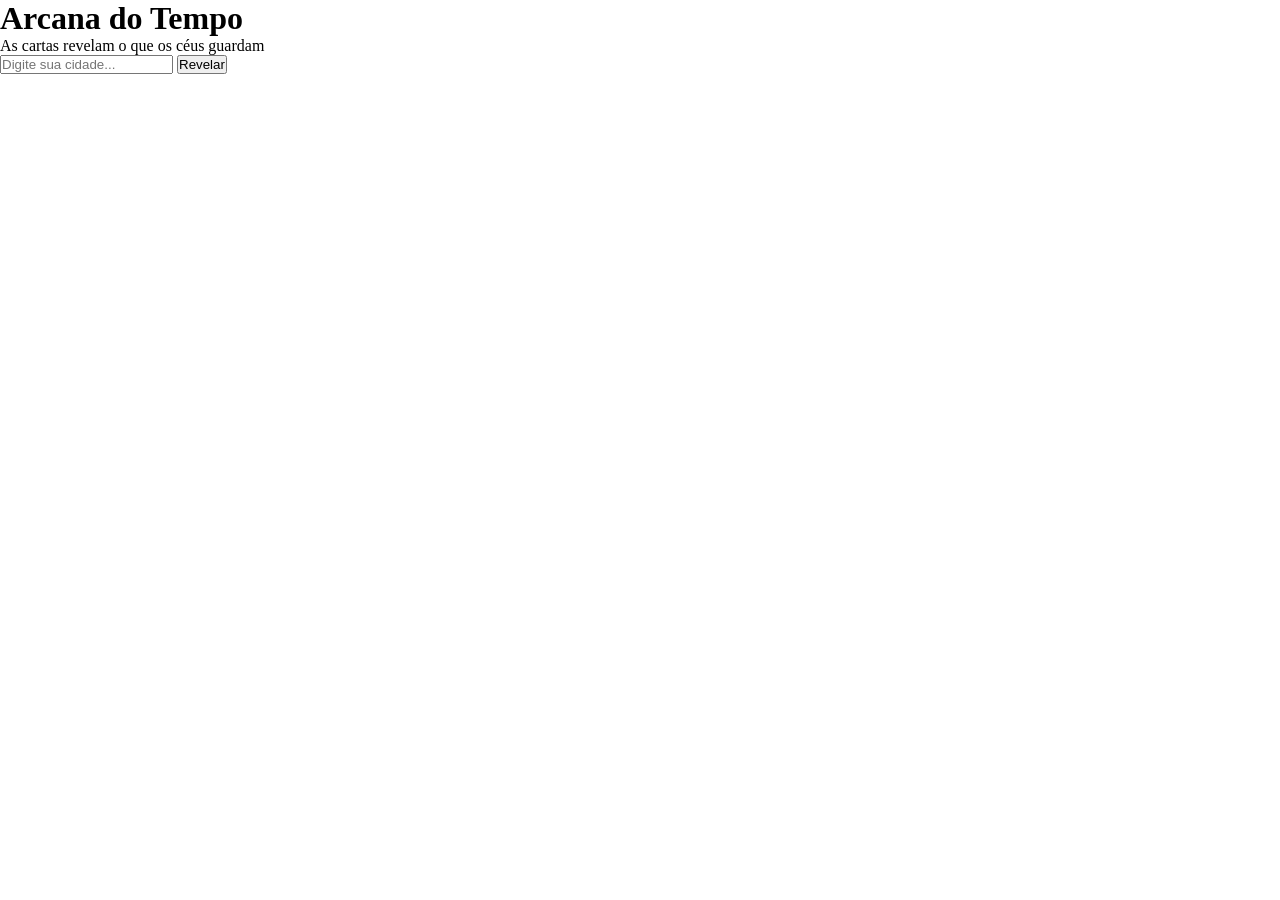
==== index.html @ d46c6950 "alteracoesfeitas" ====
<!DOCTYPE html>
<html lang="pt-BR">
<head>
  <meta charset="UTF-8">
  <meta name="viewport" content="width=device-width, initial-scale=1.0">
  <title>Arcana do Tempo</title>
  <link href="https://fonts.googleapis.com/css2?family=Cinzel:wght@400;600&family=IM+Fell+English:ital@0;1&display=swap" rel="stylesheet">
  <link rel="stylesheet" href="Cartas.css">
</head>
<body>
 
  <!-- BUSCA -->
  <div class="busca" id="busca">
    <h1 class="titulo">Arcana do Tempo</h1>
    <p class="subtitulo">As cartas revelam o que os céus guardam</p>
    <div class="input-wrap">
      <input type="text" id="cidade-input" placeholder="Digite sua cidade..." />
      <button onclick="buscarClima()">Revelar</button>
    </div>
    <p class="erro" id="erro"></p>
  </div>
 
  <!-- CENA PRINCIPAL -->
  <div class="cena" id="cena" style="display:none;">
 
    <!-- BRAÇO -->
    <div class="mont">
      <img src="SuperioreCotovelo.png" class="mem sup">
      <img src="Braco.png" class="mem brac" id="brac">
      <img src="CotoveloRetoMelhorado.png" class="mem cot">
      <div class="baralho" id="baralho"></div>
    </div>
 
    <!-- MESA -->
    <div class="mesa" id="mesa"></div>
 
  </div>
 
  <!-- MODAL -->
  <div class="modal-overlay" id="modal-overlay" onclick="fecharModal()">
    <div class="modal" onclick="event.stopPropagation()">
      <button class="modal-fechar" onclick="fecharModal()">✕</button>
      <div class="modal-header">
        <img class="modal-carta" id="modal-carta" src="" alt="">
        <div class="modal-info">
          <h2 class="modal-titulo" id="modal-titulo"></h2>
          <p  class="modal-data" id="modal-data"></p>
          <p  class="modal-clima" id="modal-clima"></p>
          <div class="modal-temps">
            <span class="temp-max" id="modal-max"></span>
            <span class="temp-min" id="modal-min"></span>
          </div>
          <div class="modal-stat">
            <span>💧</span>
            <span id="modal-chuva"></span>
          </div>
          <div class="modal-stat">
            <span>💨</span>
            <span id="modal-vento"></span>
          </div>
        </div>
      </div>
      <div class="modal-grafico">
        <p class="grafico-titulo">Temperatura a cada 1h</p>
        <div class="grafico-wrap" id="grafico"></div>
      </div>
    </div>
  </div>
 
  <script src="Cartas.js"></script>
</body>
</html>
---- Cartas.css ----
@import url('https://fonts.googleapis.com/css2?family=Libre+Caslon+Text:ital,wght@0,400;0,700;1,400&display=swap');

* {
    margin: 0;
    padding: 0;
    box-sizing: border-box;
}

body {
    background-color: #ffffff;
    overflow: hidden;
}

.mont {
    position: relative;
    width: 100%;
    height: 100vh;
    background-image: url(fundotela.png);
    background-position: center center;
    background-size: cover;
    background-repeat: no-repeat;
    background-attachment: fixed;
}

.mem {
    position: absolute;
}

.sup {
    z-index: 2;
    width: 35vw;
    top: -14vw;    
    left: 50%;
    transform: translateX(-50%);
    opacity: 1;
}

.cot {  
    z-index: 1;
    width: 35vw;     
    top: -7.9vw;
    left: 35.9%;    
    transform-origin: 80% 20%;
    transform: rotate(18deg);
}

.brac {
    z-index: 3;
    width: 35vw;
    top: -9.1vw;
    left: 43.3%;
    transform-origin: 20% 50%;
}

/* carta do braço até o local da mesa */
@keyframes voo {
    0%   { transform: translate(var(--dx-start), var(--dy-start)) rotate(var(--rot-start)) scale(1.1); opacity: 1; }
    60%  { opacity: 1; }
    100% { transform: translate(0px, 0px) rotate(0deg) scale(1); opacity: 1; }
}

.carta-mesa.voando {
    opacity: 1 !important;
    animation: voo 0.55s cubic-bezier(0.25, 0.46, 0.45, 0.94) forwards;
}

/* BARALHO */
.baralho {
    position: absolute;
    top: 8vw;
    left: 50%;
    transform: translateX(-50%);
    width: 9vw;
    height: 13vw;
    z-index: 10;
}
 
.carta-baralho {
    position: absolute;
    width: 9vw;
    height: 13vw;
    border-radius: 0.5vw;
    overflow: hidden;
    box-shadow: 0 2px 8px rgba(0,0,0,0.6);
    transition: opacity 0.25s;
}
 
.carta-baralho img {
    width: 100%;
    height: 100%;
    object-fit: cover;
    transform: rotate(180deg); /* de costas */
}
 
.carta-baralho:nth-child(1) { top:  0px; left:  0px; }
.carta-baralho:nth-child(2) { top: -1px; left: -1px; }
.carta-baralho:nth-child(3) { top: -2px; left: -2px; }
.carta-baralho:nth-child(4) { top: -3px; left: -3px; }
.carta-baralho:nth-child(5) { top: -4px; left: -4px; }
.carta-baralho:nth-child(6) { top: -5px; left: -5px; }
.carta-baralho:nth-child(7) { top: -6px; left: -6px; }
.carta-baralho:nth-child(8) { top: -7px; left: -7px; }
 
/* MESA */
.mesa {
    position: fixed;
    bottom: 5vh;
    left: 50%;
    transform: translateX(-50%);
    display: flex;
    gap: 1vw;
    align-items: flex-end;
    z-index: 5;
}
 
/* CARTA NA MESA */
.carta-mesa {
    width: 9vw;
    height: 13vw;
    border-radius: 0.5vw;
    overflow: hidden;
    box-shadow: 0 4px 16px rgba(0,0,0,0.5);
    cursor: pointer;
    perspective: 800px;
    opacity: 0;
    transform: translateY(-55vh);
    transition: transform 0.55s cubic-bezier(0.25, 0.46, 0.45, 0.94), opacity 0.3s ease;
}
 
.carta-mesa.ativa {
    opacity: 1;
    transform: translateY(0);
}
 
.carta-mesa:hover .carta-inner { transform: scale(1.04); }
 
/* flip 3D */
.carta-inner {
    position: relative;
    width: 100%;
    height: 100%;
    transform-style: preserve-3d;
    transition: transform 0.7s cubic-bezier(0.4,0,0.2,1), scale 0.2s;
}
 
.carta-mesa.virada .carta-inner { transform: rotateY(180deg); }
 
.carta-frente, .carta-verso {
    position: absolute;
    inset: 0;
    backface-visibility: hidden;
}
 
.carta-frente img,
.carta-verso  img {
    width: 100%;
    height: 100%;
    object-fit: cover;
}
 
.carta-verso { transform: rotateY(180deg); }
 
/* MODAL */
.modal-overlay {
    display: none;
    position: fixed;
    inset: 0;
    background: rgba(0,0,0,0.75);
    z-index: 100;
    align-items: center;
    justify-content: center;
}
 
.modal-overlay.aberto { display: flex; }
 
.modal {
    background: #1a1208;
    border: 0.5px solid #7a5a28;
    border-radius: 12px;
    padding: 1.5rem;
    width: min(800px, 92vw);
    max-height: 88vh;
    overflow-y: auto;
    position: relative;
}
 
.modal-fechar {
    position: absolute;
    top: 1rem; right: 1rem;
    background: none;
    border: none;
    color: #7a6040;
    font-size: 1.2rem;
    cursor: pointer;
}
.modal-fechar:hover { color: #c8a050; }
 
.modal-header {
    display: flex;
    gap: 1.5rem;
    margin-bottom: 1.5rem;
    align-items: flex-start;
}
 
.modal-carta {
    width: 120px;
    min-width: 120px;
    border-radius: 8px;
    border: 0.5px solid #7a5a28;
}
 
.modal-titulo {
    font-family: "Libre Caslon Text", serif;
    font-size: 1.4rem;
    color: #c8a050;
    font-weight: 600;
    margin-bottom: 0.25rem;
}
 
.modal-data {
    font-size: 0.85rem;
    color: #7a6040;
    margin-bottom: 0.5rem;
    font-style: italic;
}
 
.modal-clima {
    font-size: 1rem;
    color: #e8d4a0;
    margin-bottom: 0.75rem;
    font-style: italic;
}
 
.modal-temps {
    display: flex;
    gap: 1rem;
    margin-bottom: 0.5rem;
}
 
.temp-max {
    font-family: "Libre Caslon Text", serif;
    font-size: 1.5rem;
    color: #e8a050;
}
 
.temp-min {
    font-family: "Libre Caslon Text", serif;
    font-size: 1.5rem;
    color: #7ab0d0;
}
 
.modal-stat {
    display: flex;
    gap: 0.5rem;
    font-size: 0.9rem;
    color: #a09070;
    margin-bottom: 0.25rem;
}
 
/* GRÁFICO */
.grafico-titulo {
    font-family: "Libre Caslon Text", serif;
    font-size: 0.8rem;
    color: #7a6040;
    letter-spacing: 0.1em;
    text-transform: uppercase;
    margin-bottom: 1rem;
    border-top: 0.5px solid #3a2a10;
    padding-top: 1rem;
}
 
.grafico-wrap {
    display: flex;
    align-items: flex-end;
    gap: 0.75rem;
    height: 100px;
    padding-bottom: 0.5rem;
}
 
.grafico-col {
    display: flex;
    flex-direction: column;
    align-items: center;
    gap: 4px;
    flex: 1;
}
 
.grafico-barra {
    width: 100%;
    background: #c8a050;
    border-radius: 3px 3px 0 0;
    min-height: 4px;
    transition: height 0.5s;
}
 
.grafico-hora  { font-size: 10px; color: #5a4a28; }
.grafico-temp  { font-size: 11px; color: #e8d4a0; font-family: "Libre Caslon Text", serif; }
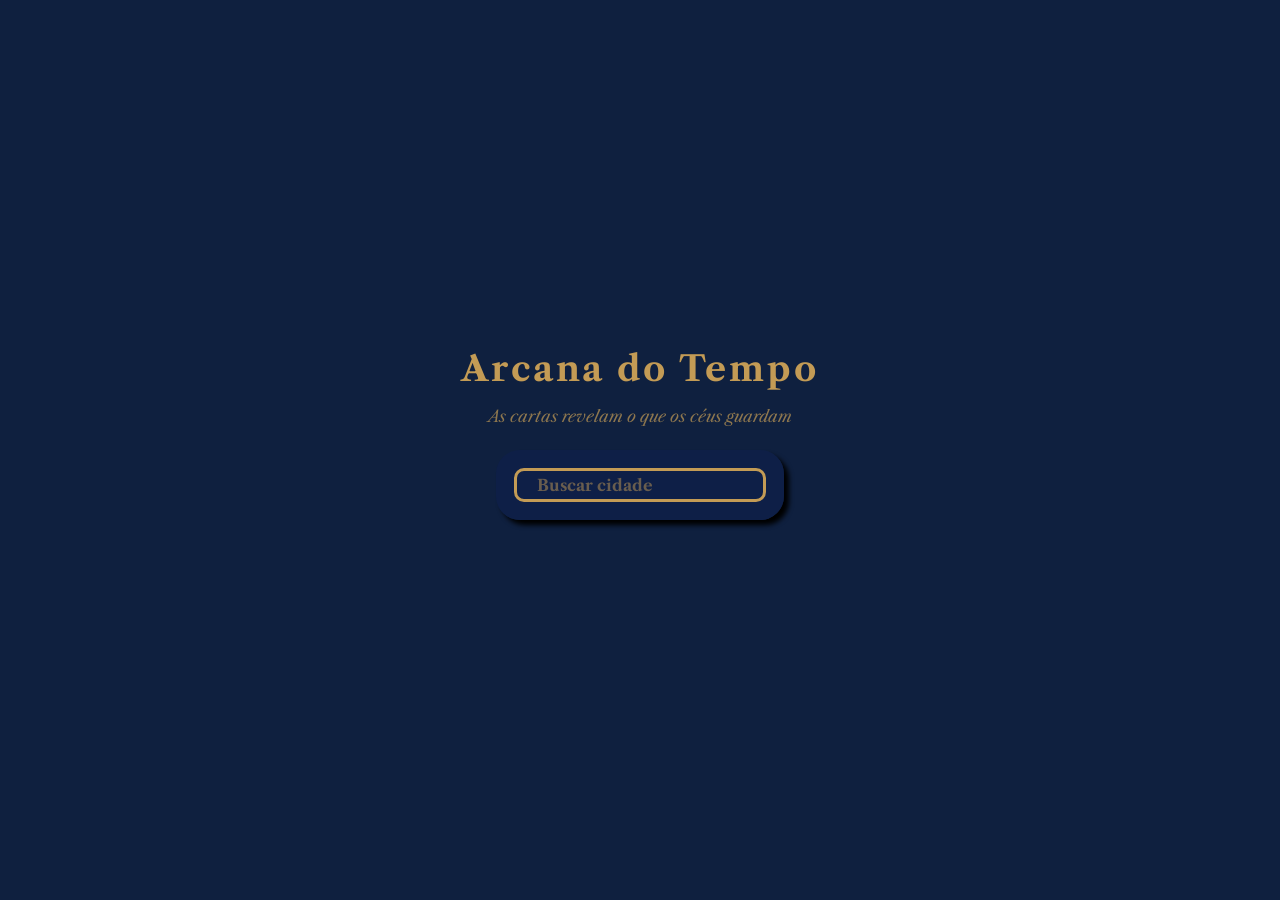
==== commit 6a0fd262: "Melhorado" ====
--- a/index.html
+++ b/index.html
@@ -5,24 +5,34 @@
   <meta name="viewport" content="width=device-width, initial-scale=1.0">
   <title>Arcana do Tempo</title>
   <link href="https://fonts.googleapis.com/css2?family=Cinzel:wght@400;600&family=IM+Fell+English:ital@0;1&display=swap" rel="stylesheet">
+  <link href="https://fonts.googleapis.com/css2?family=Libre+Caslon+Text:ital,wght@0,400;0,700;1,400&display=swap" rel="stylesheet">
+  <link rel="stylesheet" href="https://cdnjs.cloudflare.com/ajax/libs/font-awesome/7.0.1/css/all.min.css" integrity="sha512-2SwdPD6INVrV/lHTZbO2nodKhrnDdJK9/kg2XD1r9uGqPo1cUbujc+IYdlYdEErWNu69gVcYgdxlmVmzTWnetw==" crossorigin="anonymous" referrerpolicy="no-referrer" />
   <link rel="stylesheet" href="Cartas.css">
 </head>
 <body>
- 
+
   <!-- BUSCA -->
   <div class="busca" id="busca">
     <h1 class="titulo">Arcana do Tempo</h1>
     <p class="subtitulo">As cartas revelam o que os céus guardam</p>
-    <div class="input-wrap">
-      <input type="text" id="cidade-input" placeholder="Digite sua cidade..." />
-      <button onclick="buscarClima()">Revelar</button>
+    <div id="container">
+      <form id="search" onsubmit="event.preventDefault(); buscarClima();">
+        <i class="fa-solid fa-location-dot"></i>
+        <input type="search"
+          name="city_name"
+          id="cidade-input"
+          placeholder="Buscar cidade" />
+        <button type="submit">
+          <i class="fa-solid fa-magnifying-glass"></i>
+        </button>
+      </form>
     </div>
     <p class="erro" id="erro"></p>
   </div>
- 
+
   <!-- CENA PRINCIPAL -->
   <div class="cena" id="cena" style="display:none;">
- 
+
     <!-- BRAÇO -->
     <div class="mont">
       <img src="SuperioreCotovelo.png" class="mem sup">
@@ -30,12 +40,12 @@
       <img src="CotoveloRetoMelhorado.png" class="mem cot">
       <div class="baralho" id="baralho"></div>
     </div>
- 
+
     <!-- MESA -->
     <div class="mesa" id="mesa"></div>
- 
+
   </div>
- 
+
   <!-- MODAL -->
   <div class="modal-overlay" id="modal-overlay" onclick="fecharModal()">
     <div class="modal" onclick="event.stopPropagation()">
@@ -44,8 +54,8 @@
         <img class="modal-carta" id="modal-carta" src="" alt="">
         <div class="modal-info">
           <h2 class="modal-titulo" id="modal-titulo"></h2>
-          <p  class="modal-data" id="modal-data"></p>
-          <p  class="modal-clima" id="modal-clima"></p>
+          <p  class="modal-data"   id="modal-data"></p>
+          <p  class="modal-clima"  id="modal-clima"></p>
           <div class="modal-temps">
             <span class="temp-max" id="modal-max"></span>
             <span class="temp-min" id="modal-min"></span>
@@ -66,7 +76,7 @@
       </div>
     </div>
   </div>
- 
+
   <script src="Cartas.js"></script>
 </body>
 </html>
--- a/Cartas.css
+++ b/Cartas.css
@@ -1,25 +1,120 @@
 @import url('https://fonts.googleapis.com/css2?family=Libre+Caslon+Text:ital,wght@0,400;0,700;1,400&display=swap');
 
 * {
+    font-family: "Libre Caslon Text", serif;
+    font-weight: 700;
+    font-style: normal;
     margin: 0;
     padding: 0;
     box-sizing: border-box;
 }
 
+/* ── TELA DE BUSCA ── */
 body {
-    background-color: #ffffff;
-    overflow: hidden;
-}
-
-.mont {
-    position: relative;
-    width: 100%;
+    display: flex;
+    align-items: center;
+    justify-content: center;
     height: 100vh;
-    background-image: url(fundotela.png);
+    background-image: url('fundotela.png');
     background-position: center center;
     background-size: cover;
     background-repeat: no-repeat;
     background-attachment: fixed;
+    background-color: rgba(15, 32, 63, 1);
+    overflow: hidden;
+}
+
+.busca {
+    display: flex;
+    flex-direction: column;
+    align-items: center;
+    gap: 1rem;
+}
+
+.titulo {
+    font-family: "Libre Caslon Text", serif;
+    font-size: 2.2rem;
+    color: rgba(195, 155, 85, 1);
+    text-align: center;
+    letter-spacing: 0.08em;
+}
+
+.subtitulo {
+    font-size: 1rem;
+    color: rgba(195, 155, 85, 0.7);
+    font-style: italic;
+    font-weight: 400;
+    text-align: center;
+    margin-bottom: 0.5rem;
+}
+
+#container {
+    background-color: rgba(15, 32, 73, 0.93);
+    border-radius: 24px;
+    padding: 18px;
+    box-shadow: 5px 5px 5px rgba(0, 0, 0, 1);
+}
+
+#search {
+    display: flex;
+    align-items: center;
+    gap: 8px;
+    border: 3px solid rgba(195, 155, 85, 1);
+    border-radius: 10px;
+    padding: 4px 12px;
+    color: rgba(195, 155, 85, 1);
+}
+
+#search input {
+    border: none;
+    background-color: transparent;
+    font-size: 100%;
+    width: 100%;
+    color: rgba(195, 155, 85, 1);
+}
+
+#search input::placeholder {
+    color: rgba(195, 155, 85, 0.5);
+}
+
+#search input:focus-visible {
+    outline: none;
+}
+
+#search button {
+    background-color: transparent;
+    border: none;
+    cursor: pointer;
+    color: rgba(195, 155, 85, 1);
+}
+
+#search button:hover {
+    transform: scale(1.2);
+    transition: 0.08s ease;
+}
+
+.erro {
+    color: rgba(195, 100, 80, 0.9);
+    font-size: 0.85rem;
+    font-style: italic;
+    min-height: 1.2em;
+}
+
+/* ── CENA PRINCIPAL ── */
+.cena {
+    position: fixed;
+    inset: 0;
+}
+
+.mont {
+    position: relative;
+    width: 100%;
+    height: 100vh;
+    background-image: url(Fundo.png);
+    background-position: center center;
+    background-size: cover;
+    background-repeat: no-repeat;
+    background-attachment: fixed;
 }
 
 .mem {
@@ -29,17 +124,17 @@
 .sup {
     z-index: 2;
     width: 35vw;
-    top: -14vw;    
+    top: -14vw;
     left: 50%;
     transform: translateX(-50%);
     opacity: 1;
 }
 
-.cot {  
+.cot {
     z-index: 1;
-    width: 35vw;     
+    width: 35vw;
     top: -7.9vw;
-    left: 35.9%;    
+    left: 35.9%;
     transform-origin: 80% 20%;
     transform: rotate(18deg);
 }
@@ -52,7 +147,7 @@
     transform-origin: 20% 50%;
 }
 
-/* carta do braço até o local da mesa */
+/* ANIMAÇÃO CARTA – voo do baralho até a mesa */
 @keyframes voo {
     0%   { transform: translate(var(--dx-start), var(--dy-start)) rotate(var(--rot-start)) scale(1.1); opacity: 1; }
     60%  { opacity: 1; }
@@ -64,7 +159,7 @@
     animation: voo 0.55s cubic-bezier(0.25, 0.46, 0.45, 0.94) forwards;
 }
 
-/* BARALHO */
+/* ── BARALHO ── */
 .baralho {
     position: absolute;
     top: 8vw;
@@ -74,7 +169,7 @@
     height: 13vw;
     z-index: 10;
 }
- 
+
 .carta-baralho {
     position: absolute;
     width: 9vw;
@@ -84,14 +179,14 @@
     box-shadow: 0 2px 8px rgba(0,0,0,0.6);
     transition: opacity 0.25s;
 }
- 
+
 .carta-baralho img {
     width: 100%;
     height: 100%;
     object-fit: cover;
-    transform: rotate(180deg); /* de costas */
-}
- 
+    transform: rotate(180deg);
+}
+
 .carta-baralho:nth-child(1) { top:  0px; left:  0px; }
 .carta-baralho:nth-child(2) { top: -1px; left: -1px; }
 .carta-baralho:nth-child(3) { top: -2px; left: -2px; }
@@ -100,8 +195,8 @@
 .carta-baralho:nth-child(6) { top: -5px; left: -5px; }
 .carta-baralho:nth-child(7) { top: -6px; left: -6px; }
 .carta-baralho:nth-child(8) { top: -7px; left: -7px; }
- 
-/* MESA */
+
+/* ── MESA ── */
 .mesa {
     position: fixed;
     bottom: 5vh;
@@ -112,8 +207,8 @@
     align-items: flex-end;
     z-index: 5;
 }
- 
-/* CARTA NA MESA */
+
+/* ── CARTA NA MESA ── */
 .carta-mesa {
     width: 9vw;
     height: 13vw;
@@ -126,14 +221,14 @@
     transform: translateY(-55vh);
     transition: transform 0.55s cubic-bezier(0.25, 0.46, 0.45, 0.94), opacity 0.3s ease;
 }
- 
+
 .carta-mesa.ativa {
     opacity: 1;
     transform: translateY(0);
 }
- 
+
 .carta-mesa:hover .carta-inner { transform: scale(1.04); }
- 
+
 /* flip 3D */
 .carta-inner {
     position: relative;
@@ -142,25 +237,25 @@
     transform-style: preserve-3d;
     transition: transform 0.7s cubic-bezier(0.4,0,0.2,1), scale 0.2s;
 }
- 
+
 .carta-mesa.virada .carta-inner { transform: rotateY(180deg); }
- 
+
 .carta-frente, .carta-verso {
     position: absolute;
     inset: 0;
     backface-visibility: hidden;
 }
- 
+
 .carta-frente img,
 .carta-verso  img {
     width: 100%;
     height: 100%;
     object-fit: cover;
 }
- 
+
 .carta-verso { transform: rotateY(180deg); }
- 
-/* MODAL */
+
+/* ── MODAL ── */
 .modal-overlay {
     display: none;
     position: fixed;
@@ -170,9 +265,9 @@
     align-items: center;
     justify-content: center;
 }
- 
+
 .modal-overlay.aberto { display: flex; }
- 
+
 .modal {
     background: #1a1208;
     border: 0.5px solid #7a5a28;
@@ -183,7 +278,7 @@
     overflow-y: auto;
     position: relative;
 }
- 
+
 .modal-fechar {
     position: absolute;
     top: 1rem; right: 1rem;
@@ -194,21 +289,21 @@
     cursor: pointer;
 }
 .modal-fechar:hover { color: #c8a050; }
- 
+
 .modal-header {
     display: flex;
     gap: 1.5rem;
     margin-bottom: 1.5rem;
     align-items: flex-start;
 }
- 
+
 .modal-carta {
     width: 120px;
     min-width: 120px;
     border-radius: 8px;
     border: 0.5px solid #7a5a28;
 }
- 
+
 .modal-titulo {
     font-family: "Libre Caslon Text", serif;
     font-size: 1.4rem;
@@ -216,39 +311,39 @@
     font-weight: 600;
     margin-bottom: 0.25rem;
 }
- 
+
 .modal-data {
     font-size: 0.85rem;
     color: #7a6040;
     margin-bottom: 0.5rem;
     font-style: italic;
 }
- 
+
 .modal-clima {
     font-size: 1rem;
     color: #e8d4a0;
     margin-bottom: 0.75rem;
     font-style: italic;
 }
- 
+
 .modal-temps {
     display: flex;
     gap: 1rem;
     margin-bottom: 0.5rem;
 }
- 
+
 .temp-max {
     font-family: "Libre Caslon Text", serif;
     font-size: 1.5rem;
     color: #e8a050;
 }
- 
+
 .temp-min {
     font-family: "Libre Caslon Text", serif;
     font-size: 1.5rem;
     color: #7ab0d0;
 }
- 
+
 .modal-stat {
     display: flex;
     gap: 0.5rem;
@@ -256,8 +351,8 @@
     color: #a09070;
     margin-bottom: 0.25rem;
 }
- 
-/* GRÁFICO */
+
+/* ── GRÁFICO ── */
 .grafico-titulo {
     font-family: "Libre Caslon Text", serif;
     font-size: 0.8rem;
@@ -268,7 +363,7 @@
     border-top: 0.5px solid #3a2a10;
     padding-top: 1rem;
 }
- 
+
 .grafico-wrap {
     display: flex;
     align-items: flex-end;
@@ -276,7 +371,7 @@
     height: 100px;
     padding-bottom: 0.5rem;
 }
- 
+
 .grafico-col {
     display: flex;
     flex-direction: column;
@@ -284,7 +379,7 @@
     gap: 4px;
     flex: 1;
 }
- 
+
 .grafico-barra {
     width: 100%;
     background: #c8a050;
@@ -292,8 +387,6 @@
     min-height: 4px;
     transition: height 0.5s;
 }
- 
-.grafico-hora  { font-size: 10px; color: #5a4a28; }
-.grafico-temp  { font-size: 11px; color: #e8d4a0; font-family: "Libre Caslon Text", serif; }
- 
-
+
+.grafico-hora { font-size: 10px; color: #5a4a28; }
+.grafico-temp { font-size: 11px; color: #e8d4a0; font-family: "Libre Caslon Text", serif; }
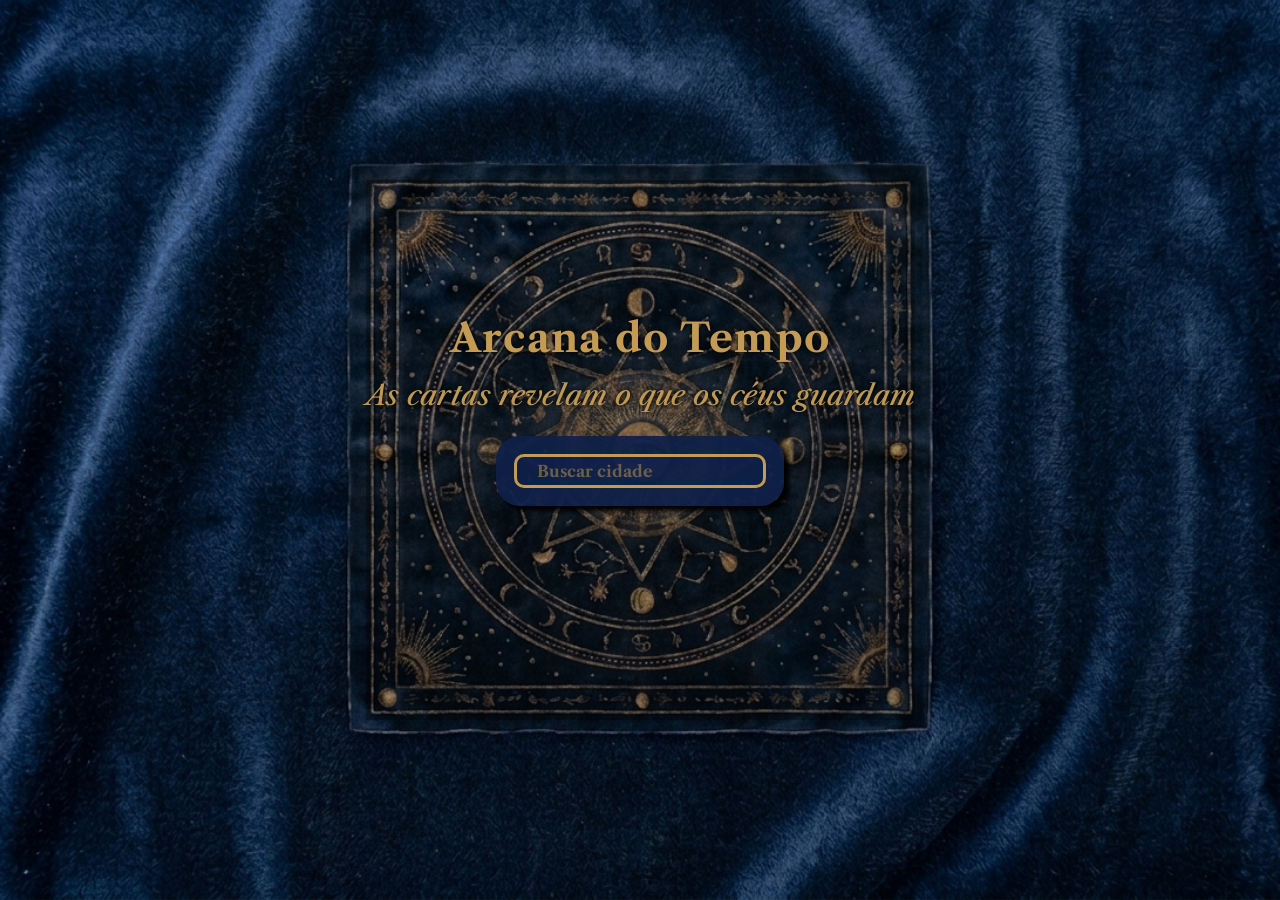
==== commit edf8e60f: "Ajuste do titulo e subtitulo inicial" ====
--- a/index.html
+++ b/index.html
@@ -12,6 +12,7 @@
 <body>
 
   <!-- BUSCA -->
+   <div class="containerfundo">
   <div class="busca" id="busca">
     <h1 class="titulo">Arcana do Tempo</h1>
     <p class="subtitulo">As cartas revelam o que os céus guardam</p>
@@ -28,6 +29,7 @@
       </form>
     </div>
     <p class="erro" id="erro"></p>
+  </div>
   </div>
 
   <!-- CENA PRINCIPAL -->
--- a/Cartas.css
+++ b/Cartas.css
@@ -31,19 +31,29 @@
     gap: 1rem;
 }
 
+.containerfundo {   
+    background-color: rgba(0, 0, 0, 0.3);
+    display: flex;
+    height: 60vh;
+    padding-top: 132.8px;
+}
+
 .titulo {
     font-family: "Libre Caslon Text", serif;
-    font-size: 2.2rem;
+    font-size: 2.5rem;
+    text-shadow: 0px 0px 5px black;
     color: rgba(195, 155, 85, 1);
     text-align: center;
-    letter-spacing: 0.08em;
+    letter-spacing: 0.08rem;
+    
 }
 
 .subtitulo {
-    font-size: 1rem;
-    color: rgba(195, 155, 85, 0.7);
+    font-size: 1.75rem;
+    color: rgba(195, 155, 85, 0.98);
     font-style: italic;
-    font-weight: 400;
+    font-weight: 500;
+    text-shadow: 0px 0px 5px black;
     text-align: center;
     margin-bottom: 0.5rem;
 }
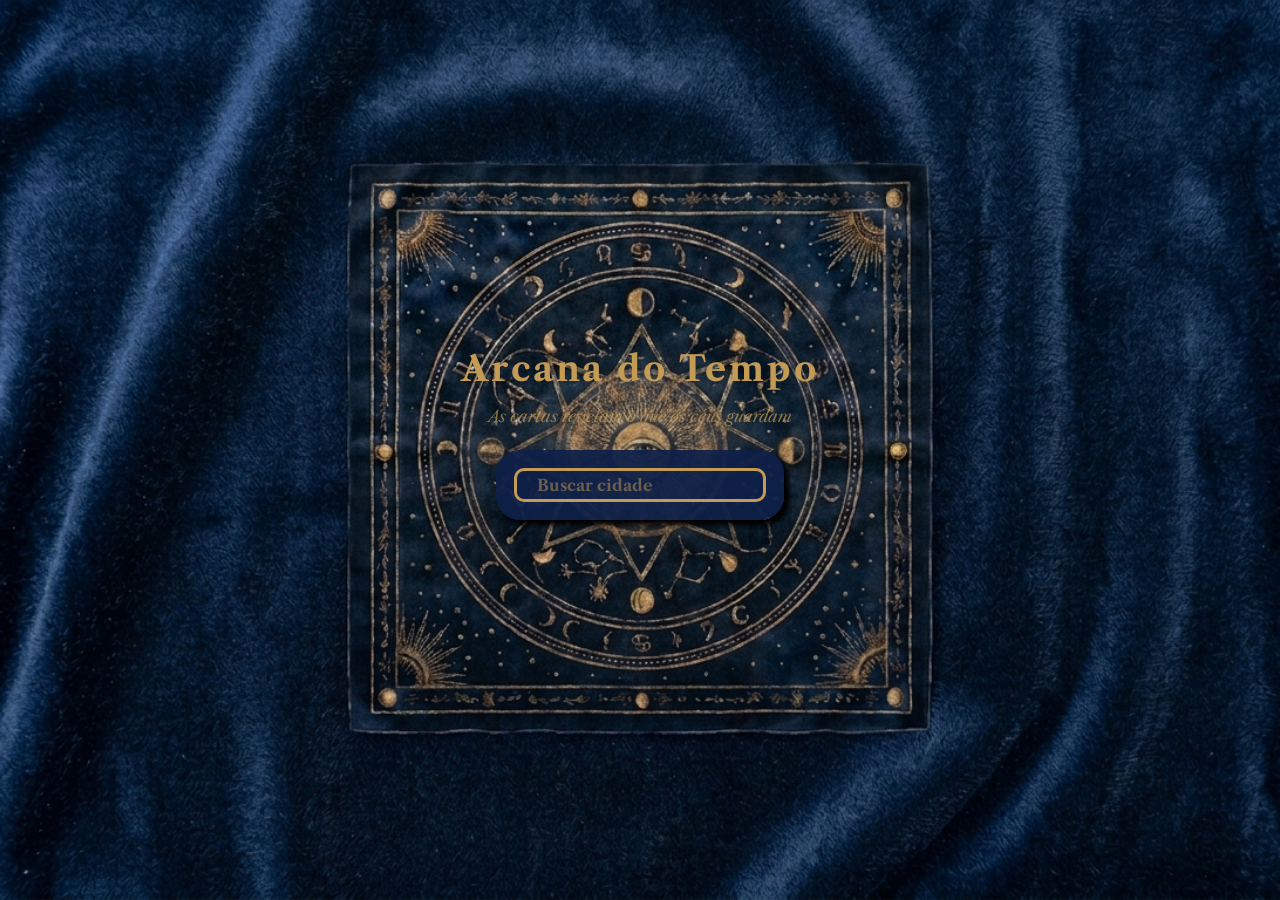
==== commit 25cf2f37: "QuasePronto" ====
--- a/index.html
+++ b/index.html
@@ -12,7 +12,6 @@
 <body>
 
   <!-- BUSCA -->
-   <div class="containerfundo">
   <div class="busca" id="busca">
     <h1 class="titulo">Arcana do Tempo</h1>
     <p class="subtitulo">As cartas revelam o que os céus guardam</p>
@@ -22,14 +21,14 @@
         <input type="search"
           name="city_name"
           id="cidade-input"
-          placeholder="Buscar cidade" />
+          placeholder="Buscar cidade"
+           autocomplete="off" />
         <button type="submit">
           <i class="fa-solid fa-magnifying-glass"></i>
         </button>
       </form>
     </div>
     <p class="erro" id="erro"></p>
-  </div>
   </div>
 
   <!-- CENA PRINCIPAL -->
--- a/Cartas.css
+++ b/Cartas.css
@@ -9,7 +9,6 @@
     box-sizing: border-box;
 }
 
-/* ── TELA DE BUSCA ── */
 body {
     display: flex;
     align-items: center;
@@ -31,29 +30,19 @@
     gap: 1rem;
 }
 
-.containerfundo {   
-    background-color: rgba(0, 0, 0, 0.3);
-    display: flex;
-    height: 60vh;
-    padding-top: 132.8px;
-}
-
 .titulo {
     font-family: "Libre Caslon Text", serif;
-    font-size: 2.5rem;
-    text-shadow: 0px 0px 5px black;
+    font-size: 2.2rem;
     color: rgba(195, 155, 85, 1);
     text-align: center;
-    letter-spacing: 0.08rem;
-    
+    letter-spacing: 0.08em;
 }
 
 .subtitulo {
-    font-size: 1.75rem;
-    color: rgba(195, 155, 85, 0.98);
+    font-size: 1rem;
+    color: rgba(195, 155, 85, 0.7);
     font-style: italic;
-    font-weight: 500;
-    text-shadow: 0px 0px 5px black;
+    font-weight: 400;
     text-align: center;
     margin-bottom: 0.5rem;
 }
@@ -110,7 +99,6 @@
     min-height: 1.2em;
 }
 
-/* ── CENA PRINCIPAL ── */
 .cena {
     position: fixed;
     inset: 0;
@@ -157,27 +145,14 @@
     transform-origin: 20% 50%;
 }
 
-/* ANIMAÇÃO CARTA – voo do baralho até a mesa */
-@keyframes voo {
-    0%   { transform: translate(var(--dx-start), var(--dy-start)) rotate(var(--rot-start)) scale(1.1); opacity: 1; }
-    60%  { opacity: 1; }
-    100% { transform: translate(0px, 0px) rotate(0deg) scale(1); opacity: 1; }
-}
-
-.carta-mesa.voando {
-    opacity: 1 !important;
-    animation: voo 0.55s cubic-bezier(0.25, 0.46, 0.45, 0.94) forwards;
-}
-
-/* ── BARALHO ── */
 .baralho {
     position: absolute;
-    top: 8vw;
-    left: 50%;
+    top: 16vw;        /* empurra para baixo, na altura da mão */
+    left: 65%;        /* alinha com a ponta dos dedos */
     transform: translateX(-50%);
     width: 9vw;
     height: 13vw;
-    z-index: 10;
+    z-index: 2;       /* abaixo do braço (z-index 3) mas acima do fundo */
 }
 
 .carta-baralho {
@@ -194,7 +169,6 @@
     width: 100%;
     height: 100%;
     object-fit: cover;
-    transform: rotate(180deg);
 }
 
 .carta-baralho:nth-child(1) { top:  0px; left:  0px; }
@@ -206,7 +180,6 @@
 .carta-baralho:nth-child(7) { top: -6px; left: -6px; }
 .carta-baralho:nth-child(8) { top: -7px; left: -7px; }
 
-/* ── MESA ── */
 .mesa {
     position: fixed;
     bottom: 5vh;
@@ -218,7 +191,6 @@
     z-index: 5;
 }
 
-/* ── CARTA NA MESA ── */
 .carta-mesa {
     width: 9vw;
     height: 13vw;
@@ -227,19 +199,16 @@
     box-shadow: 0 4px 16px rgba(0,0,0,0.5);
     cursor: pointer;
     perspective: 800px;
-    opacity: 0;
-    transform: translateY(-55vh);
-    transition: transform 0.55s cubic-bezier(0.25, 0.46, 0.45, 0.94), opacity 0.3s ease;
 }
 
 .carta-mesa.ativa {
     opacity: 1;
-    transform: translateY(0);
-}
-
-.carta-mesa:hover .carta-inner { transform: scale(1.04); }
-
-/* flip 3D */
+}
+
+.carta-mesa:hover .carta-inner {
+    transform: scale(1.04);
+}
+
 .carta-inner {
     position: relative;
     width: 100%;
@@ -265,7 +234,6 @@
 
 .carta-verso { transform: rotateY(180deg); }
 
-/* ── MODAL ── */
 .modal-overlay {
     display: none;
     position: fixed;
@@ -362,7 +330,6 @@
     margin-bottom: 0.25rem;
 }
 
-/* ── GRÁFICO ── */
 .grafico-titulo {
     font-family: "Libre Caslon Text", serif;
     font-size: 0.8rem;
@@ -398,5 +365,9 @@
     transition: height 0.5s;
 }
 
-.grafico-hora { font-size: 10px; color: #5a4a28; }
-.grafico-temp { font-size: 11px; color: #e8d4a0; font-family: "Libre Caslon Text", serif; }+.grafico-hora { 
+    font-size: 10px; color: #5a4a28; 
+}
+.grafico-temp { 
+    font-size: 11px; color: #e8d4a0; font-family: "Libre Caslon Text", serif; 
+}
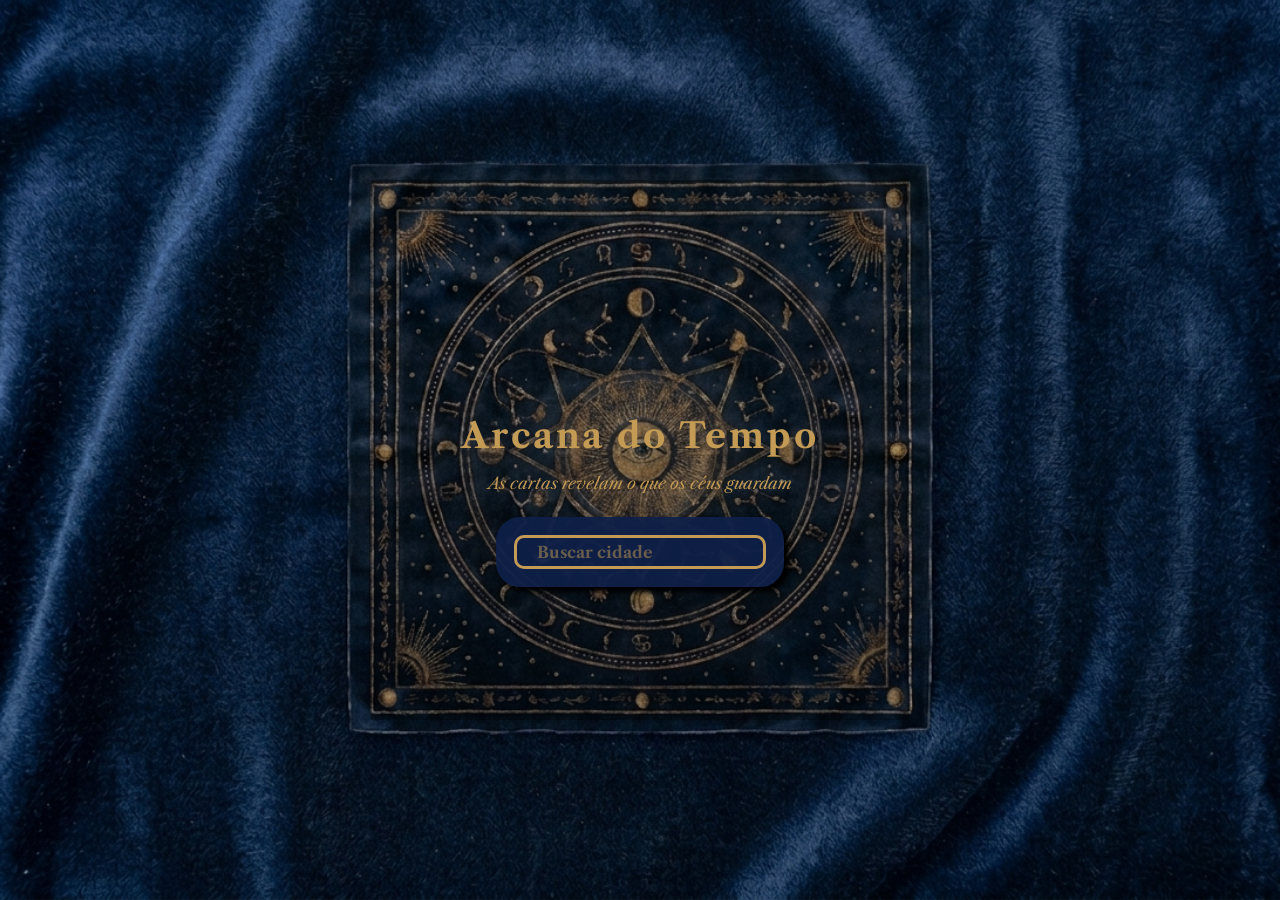
==== commit 745bf768: "Final" ====
--- a/index.html
+++ b/index.html
@@ -12,6 +12,7 @@
 <body>
 
   <!-- BUSCA -->
+  <div class="containerfundo">
   <div class="busca" id="busca">
     <h1 class="titulo">Arcana do Tempo</h1>
     <p class="subtitulo">As cartas revelam o que os céus guardam</p>
@@ -20,7 +21,7 @@
         <i class="fa-solid fa-location-dot"></i>
         <input type="search"
           name="city_name"
-          id="cidade-input"
+          id="cidadeinput"
           placeholder="Buscar cidade"
            autocomplete="off" />
         <button type="submit">
@@ -29,6 +30,7 @@
       </form>
     </div>
     <p class="erro" id="erro"></p>
+  </div>
   </div>
 
   <!-- CENA PRINCIPAL -->
@@ -48,32 +50,32 @@
   </div>
 
   <!-- MODAL -->
-  <div class="modal-overlay" id="modal-overlay" onclick="fecharModal()">
+  <div class="modaloverlay" id="modaloverlay" onclick="fecharModal()">
     <div class="modal" onclick="event.stopPropagation()">
-      <button class="modal-fechar" onclick="fecharModal()">✕</button>
-      <div class="modal-header">
-        <img class="modal-carta" id="modal-carta" src="" alt="">
-        <div class="modal-info">
-          <h2 class="modal-titulo" id="modal-titulo"></h2>
-          <p  class="modal-data"   id="modal-data"></p>
-          <p  class="modal-clima"  id="modal-clima"></p>
-          <div class="modal-temps">
-            <span class="temp-max" id="modal-max"></span>
-            <span class="temp-min" id="modal-min"></span>
+      <button class="modalfechar" onclick="fecharModal()">✕</button>
+      <div class="modalheader">
+        <img class="modalcarta" id="modalcarta" src="" alt="">
+        <div class="modalinfo">
+          <h2 class="modaltitulo" id="modaltitulo"></h2>
+          <p  class="modaldata"   id="modaldata"></p>
+          <p  class="modalclima"  id="modalclima"></p>
+          <div class="modaltemps">
+            <span class="tempmax" id="modalmax"></span>
+            <span class="tempmin" id="modalmin"></span>
           </div>
-          <div class="modal-stat">
+          <div class="modalstat">
             <span>💧</span>
-            <span id="modal-chuva"></span>
+            <span id="modalchuva"></span>
           </div>
-          <div class="modal-stat">
+          <div class="modalstat">
             <span>💨</span>
-            <span id="modal-vento"></span>
+            <span id="modalvento"></span>
           </div>
         </div>
       </div>
-      <div class="modal-grafico">
-        <p class="grafico-titulo">Temperatura a cada 1h</p>
-        <div class="grafico-wrap" id="grafico"></div>
+      <div class="modalgrafico">
+        <p class="graficotitulo">Temperatura a cada 1h</p>
+        <div class="graficowrap" id="grafico"></div>
       </div>
     </div>
   </div>
--- a/Cartas.css
+++ b/Cartas.css
@@ -30,6 +30,17 @@
     gap: 1rem;
 }
 
+.containerfundo {   
+    background-color: rgba(0, 0, 0, 0.3);
+    display: flex;
+    flex-direction: column;
+    align-items: center;
+    justify-content: center;
+    height: 60vh;
+    width: 42vw;
+    padding-top: 132.8px;
+}
+
 .titulo {
     font-family: "Libre Caslon Text", serif;
     font-size: 2.2rem;
@@ -40,7 +51,7 @@
 
 .subtitulo {
     font-size: 1rem;
-    color: rgba(195, 155, 85, 0.7);
+    color: rgba(195, 155, 85, 0.98);
     font-style: italic;
     font-weight: 400;
     text-align: center;
@@ -147,15 +158,15 @@
 
 .baralho {
     position: absolute;
-    top: 16vw;        /* empurra para baixo, na altura da mão */
-    left: 65%;        /* alinha com a ponta dos dedos */
+    top: 16vw;        
+    left: 65%;        
     transform: translateX(-50%);
     width: 9vw;
     height: 13vw;
-    z-index: 2;       /* abaixo do braço (z-index 3) mas acima do fundo */
-}
-
-.carta-baralho {
+    z-index: 2;       
+}
+
+.cartabaralho {
     position: absolute;
     width: 9vw;
     height: 13vw;
@@ -165,20 +176,20 @@
     transition: opacity 0.25s;
 }
 
-.carta-baralho img {
+.cartabaralho img {
     width: 100%;
     height: 100%;
     object-fit: cover;
 }
 
-.carta-baralho:nth-child(1) { top:  0px; left:  0px; }
-.carta-baralho:nth-child(2) { top: -1px; left: -1px; }
-.carta-baralho:nth-child(3) { top: -2px; left: -2px; }
-.carta-baralho:nth-child(4) { top: -3px; left: -3px; }
-.carta-baralho:nth-child(5) { top: -4px; left: -4px; }
-.carta-baralho:nth-child(6) { top: -5px; left: -5px; }
-.carta-baralho:nth-child(7) { top: -6px; left: -6px; }
-.carta-baralho:nth-child(8) { top: -7px; left: -7px; }
+.cartabaralho:nth-child(1) { top:  0px; left:  0px; }
+.cartabaralho:nth-child(2) { top: -1px; left: -1px; }
+.cartabaralho:nth-child(3) { top: -2px; left: -2px; }
+.cartabaralho:nth-child(4) { top: -3px; left: -3px; }
+.cartabaralho:nth-child(5) { top: -4px; left: -4px; }
+.cartabaralho:nth-child(6) { top: -5px; left: -5px; }
+.cartabaralho:nth-child(7) { top: -6px; left: -6px; }
+.cartabaralho:nth-child(8) { top: -7px; left: -7px; }
 
 .mesa {
     position: fixed;
@@ -188,10 +199,10 @@
     display: flex;
     gap: 1vw;
     align-items: flex-end;
-    z-index: 5;
-}
-
-.carta-mesa {
+    z-index: 2;
+}
+
+.cartamesa {
     width: 9vw;
     height: 13vw;
     border-radius: 0.5vw;
@@ -201,15 +212,15 @@
     perspective: 800px;
 }
 
-.carta-mesa.ativa {
+.cartamesa.ativa {
     opacity: 1;
 }
 
-.carta-mesa:hover .carta-inner {
+.cartamesa:hover .carta-inner {
     transform: scale(1.04);
 }
 
-.carta-inner {
+.cartainner {
     position: relative;
     width: 100%;
     height: 100%;
@@ -217,24 +228,24 @@
     transition: transform 0.7s cubic-bezier(0.4,0,0.2,1), scale 0.2s;
 }
 
-.carta-mesa.virada .carta-inner { transform: rotateY(180deg); }
-
-.carta-frente, .carta-verso {
+.cartamesa.virada .cartainner { transform: rotateY(180deg); }
+
+.cartafrente, .cartaverso {
     position: absolute;
     inset: 0;
     backface-visibility: hidden;
 }
 
-.carta-frente img,
-.carta-verso  img {
+.cartafrente img,
+.cartaverso  img {
     width: 100%;
     height: 100%;
     object-fit: cover;
 }
 
-.carta-verso { transform: rotateY(180deg); }
-
-.modal-overlay {
+.cartaverso { transform: rotateY(180deg); }
+
+.modaloverlay {
     display: none;
     position: fixed;
     inset: 0;
@@ -244,11 +255,13 @@
     justify-content: center;
 }
 
-.modal-overlay.aberto { display: flex; }
+.modaloverlay.aberto { 
+    display: flex; 
+}
 
 .modal {
-    background: #1a1208;
-    border: 0.5px solid #7a5a28;
+    background:  rgb(13, 28, 49, 0.9);
+    border: 0.3px solid rgba(195, 155, 85, 1);
     border-radius: 12px;
     padding: 1.5rem;
     width: min(800px, 92vw);
@@ -257,7 +270,7 @@
     position: relative;
 }
 
-.modal-fechar {
+.modalfechar {
     position: absolute;
     top: 1rem; right: 1rem;
     background: none;
@@ -266,23 +279,25 @@
     font-size: 1.2rem;
     cursor: pointer;
 }
-.modal-fechar:hover { color: #c8a050; }
-
-.modal-header {
+.modalfechar:hover { 
+    color: #c8a050; 
+}
+
+.modalheader {
     display: flex;
     gap: 1.5rem;
     margin-bottom: 1.5rem;
     align-items: flex-start;
 }
 
-.modal-carta {
+.modalcarta {
     width: 120px;
     min-width: 120px;
     border-radius: 8px;
     border: 0.5px solid #7a5a28;
 }
 
-.modal-titulo {
+.modaltitulo {
     font-family: "Libre Caslon Text", serif;
     font-size: 1.4rem;
     color: #c8a050;
@@ -290,39 +305,39 @@
     margin-bottom: 0.25rem;
 }
 
-.modal-data {
+.modaldata {
     font-size: 0.85rem;
     color: #7a6040;
     margin-bottom: 0.5rem;
     font-style: italic;
 }
 
-.modal-clima {
+.modalclima {
     font-size: 1rem;
     color: #e8d4a0;
     margin-bottom: 0.75rem;
     font-style: italic;
 }
 
-.modal-temps {
+.modaltemps {
     display: flex;
     gap: 1rem;
     margin-bottom: 0.5rem;
 }
 
-.temp-max {
+.tempmax {
     font-family: "Libre Caslon Text", serif;
     font-size: 1.5rem;
     color: #e8a050;
 }
 
-.temp-min {
+.tempmin {
     font-family: "Libre Caslon Text", serif;
     font-size: 1.5rem;
     color: #7ab0d0;
 }
 
-.modal-stat {
+.modalstat {
     display: flex;
     gap: 0.5rem;
     font-size: 0.9rem;
@@ -330,26 +345,26 @@
     margin-bottom: 0.25rem;
 }
 
-.grafico-titulo {
+.graficotitulo {
     font-family: "Libre Caslon Text", serif;
     font-size: 0.8rem;
     color: #7a6040;
     letter-spacing: 0.1em;
     text-transform: uppercase;
     margin-bottom: 1rem;
-    border-top: 0.5px solid #3a2a10;
+    border-top: 0.4px solid #c8a050;
     padding-top: 1rem;
 }
 
-.grafico-wrap {
+.graficowrap {
     display: flex;
     align-items: flex-end;
     gap: 0.75rem;
     height: 100px;
-    padding-bottom: 0.5rem;
-}
-
-.grafico-col {
+    padding-top: 8.5rem;
+}
+
+.graficocol {
     display: flex;
     flex-direction: column;
     align-items: center;
@@ -357,7 +372,7 @@
     flex: 1;
 }
 
-.grafico-barra {
+.graficobarra {
     width: 100%;
     background: #c8a050;
     border-radius: 3px 3px 0 0;
@@ -365,9 +380,25 @@
     transition: height 0.5s;
 }
 
-.grafico-hora { 
-    font-size: 10px; color: #5a4a28; 
-}
-.grafico-temp { 
-    font-size: 11px; color: #e8d4a0; font-family: "Libre Caslon Text", serif; 
+.graficohora { 
+    font-size: 10px; 
+    color: #e8d4a0; 
+}
+.graficotemp { 
+    font-size: 11px; 
+    color: #e8d4a0; 
+    font-family: "Libre Caslon Text", serif; 
+}
+
+#cidadedisplay {
+    position: fixed;
+    bottom: 49vh;
+    left: 50%;
+    transform: translateX(-50%);
+    font-family: "Libre Caslon Text", serif;
+    font-size: 1.4vw;
+    color: rgba(37, 36, 36, 0.9);
+    letter-spacing: 0.1em;
+    z-index: 10;
+    text-transform: uppercase;
 }
